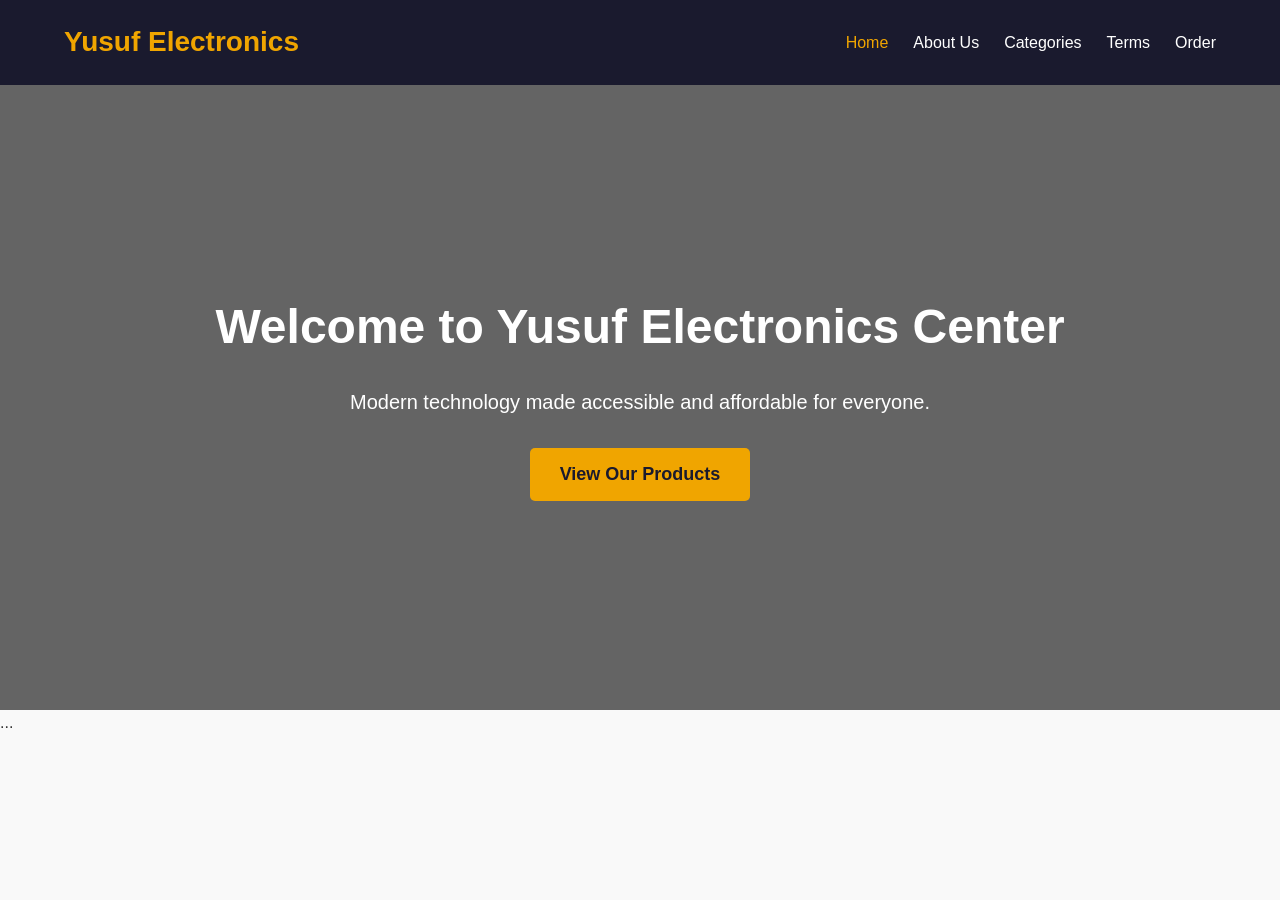
==== index.html @ 9f4fb4c1 "Add files via upload" ====
<!DOCTYPE html>
<html lang="en">
<head>
    <meta charset="UTF-8">
    <meta name="viewport" content="width=device-width, initial-scale=1.0">
    <title>Yusuf Electronics Center - Home</title>
    <link rel="stylesheet" href="style.css">
</head>
<body>
    <header>
        <div class="container">
            <div class="logo">Yusuf Electronics</div>
            <input type="checkbox" id="menu-toggle">
            <label for="menu-toggle" class="menu-icon">
                <span class="bar"></span>
                <span class="bar"></span>
                <span class="bar"></span>
            </label>
            <nav>
                <ul>
                    <li><a href="index.html" class="active">Home</a></li>
                    <li><a href="about.html">About Us</a></li>
                    <li><a href="categories.html">Categories</a></li>
                    <li><a href="terms.html">Terms</a></li>
                    <li><a href="order.html">Order</a></li>
                </ul>
            </nav>
        </div>
    </header>

    <!-- Hero Section (unchanged) -->
    <section class="hero">
        <div class="hero-content">
            <h1>Welcome to Yusuf Electronics Center</h1>
            <p>Modern technology made accessible and affordable for everyone.</p>
            <a href="categories.html" class="btn">View Our Products</a>
        </div>
    </section>

    <!-- rest of the page remains identical -->
    ...
---- style.css ----
/* General Reset & Base Styles */
* {
    margin: 0;
    padding: 0;
    box-sizing: border-box;
}

body {
    font-family: 'Segoe UI', Tahoma, Geneva, Verdana, sans-serif;
    line-height: 1.6;
    color: #333;
    background: #f9f9f9;
    padding-top: 80px;   /* offset for fixed header */
}

.container {
    width: 90%;
    max-width: 1200px;
    margin: auto;
    overflow: hidden;
}

a {
    text-decoration: none;
    color: #0066cc;
}

/* --------------------------------------------
   Fixed Header
--------------------------------------------- */
header {
    position: fixed;
    top: 0;
    left: 0;
    width: 100%;
    z-index: 1000;
    background: #1a1a2e;
    color: #fff;
    padding: 20px 0;
}

header .container {
    display: flex;
    justify-content: space-between;
    align-items: center;
    flex-wrap: wrap;
}

header .logo {
    font-size: 28px;
    font-weight: bold;
    color: #f0a500;
}

/* Hide hamburger checkbox on all screens */
#menu-toggle {
    display: none;
}

/* Hamburger label icon – only visible on mobile */
.menu-icon {
    display: none;
    flex-direction: column;
    cursor: pointer;
    gap: 5px;
}

.menu-icon .bar {
    width: 25px;
    height: 3px;
    background: #fff;
    transition: all 0.3s;
}

/* Desktop navigation */
nav ul {
    list-style: none;
    display: flex;
    flex-wrap: wrap;
}

nav ul li {
    margin-left: 25px;
}

nav ul li a {
    color: #fff;
    font-weight: 500;
    transition: color 0.3s;
}

nav ul li a:hover,
nav ul li a.active {
    color: #f0a500;
}

/* --------------------------------------------
   Mobile Styles (max-width: 768px)
--------------------------------------------- */
@media (max-width: 768px) {
    /* Show hamburger icon */
    .menu-icon {
        display: flex;
    }

    /* Hide regular menu; it will be controlled by checkbox */
    nav ul {
        display: none;
        width: 100%;
        flex-direction: column;
        background: #1a1a2e;
        margin-top: 10px;
    }

    /* When checkbox is checked, show the menu */
    #menu-toggle:checked ~ nav ul {
        display: flex;
    }

    nav ul li {
        margin: 0;
        padding: 10px 0;
        border-bottom: 1px solid #333;
        text-align: center;
    }

    /* Adjust hero text */
    .hero-content h1 {
        font-size: 32px;
    }

    .hero-content p {
        font-size: 16px;
    }

    .product-grid {
        grid-template-columns: 1fr;
    }
}

/* Hero Section */
.hero {
    background: linear-gradient(rgba(0,0,0,0.6), rgba(0,0,0,0.6)), url('../images/hero.jpg') center/cover no-repeat;
    height: 70vh;
    display: flex;
    align-items: center;
    justify-content: center;
    text-align: center;
    color: #fff;
}

.hero-content h1 {
    font-size: 48px;
    margin-bottom: 20px;
}

.hero-content p {
    font-size: 20px;
    margin-bottom: 30px;
}

.btn {
    display: inline-block;
    background: #f0a500;
    color: #1a1a2e;
    padding: 12px 30px;
    border: none;
    border-radius: 5px;
    font-size: 18px;
    font-weight: bold;
    cursor: pointer;
    transition: background 0.3s;
}

.btn:hover {
    background: #cf8b00;
    color: #fff;
}

/* Product Grid */
.products {
    padding: 60px 0;
}

.products h2 {
    text-align: center;
    margin-bottom: 40px;
    font-size: 32px;
    color: #1a1a2e;
}

.product-grid {
    display: grid;
    grid-template-columns: repeat(auto-fit, minmax(250px, 1fr));
    gap: 30px;
}

.product-card {
    background: #fff;
    border-radius: 10px;
    box-shadow: 0 4px 15px rgba(0,0,0,0.1);
    padding: 20px;
    text-align: center;
    transition: transform 0.3s;
}

.product-card:hover {
    transform: translateY(-5px);
}

.product-card img {
    width: 100%;
    height: 200px;
    object-fit: contain;
    margin-bottom: 15px;
}

.product-card h3 {
    margin-bottom: 10px;
    color: #1a1a2e;
}

.product-card .price {
    font-size: 24px;
    font-weight: bold;
    color: #f0a500;
    margin: 10px 0;
}

.product-card p {
    color: #666;
    margin-bottom: 15px;
}

/* About Page */
.about-section {
    padding: 60px 0;
    background: #fff;
}

.about-section h1 {
    text-align: center;
    margin-bottom: 30px;
    color: #1a1a2e;
}

.about-section p {
    font-size: 18px;
    max-width: 800px;
    margin: 0 auto 20px;
    text-align: center;
}

/* Terms Page */
.terms-section {
    padding: 60px 0;
    background: #fff;
}

.terms-section h1 {
    margin-bottom: 30px;
}

.terms-section p {
    margin-bottom: 15px;
}

/* Categories Page */
.categories {
    padding: 60px 0;
}

.categories h1 {
    text-align: center;
    margin-bottom: 40px;
    color: #1a1a2e;
}

.category-group {
    margin-bottom: 50px;
}

.category-group h2 {
    border-bottom: 2px solid #f0a500;
    padding-bottom: 10px;
    margin-bottom: 25px;
    color: #1a1a2e;
}

/* Order Form */
.order-form {
    padding: 60px 0;
    background: #fff;
}

.order-form h1 {
    text-align: center;
    margin-bottom: 40px;
    color: #1a1a2e;
}

.form-group {
    margin-bottom: 20px;
}

.form-group label {
    display: block;
    font-weight: bold;
    margin-bottom: 5px;
}

.form-group input,
.form-group select,
.form-group textarea {
    width: 100%;
    padding: 10px;
    border: 1px solid #ddd;
    border-radius: 5px;
    font-size: 16px;
}

.form-group textarea {
    height: 100px;
    resize: vertical;
}

button[type="submit"] {
    width: 100%;
    background: #f0a500;
    color: #1a1a2e;
    font-weight: bold;
}

button[type="submit"]:hover {
    background: #cf8b00;
    color: #fff;
}

/* Footer */
footer {
    background: #1a1a2e;
    color: #fff;
    padding: 30px 0;
    text-align: center;
}

footer .footer-info {
    display: flex;
    justify-content: center;
    flex-wrap: wrap;
    gap: 40px;
    margin-top: 20px;
}

footer .footer-info div {
    flex: 1;
    min-width: 200px;
}

footer h3 {
    color: #f0a500;
    margin-bottom: 10px;
}
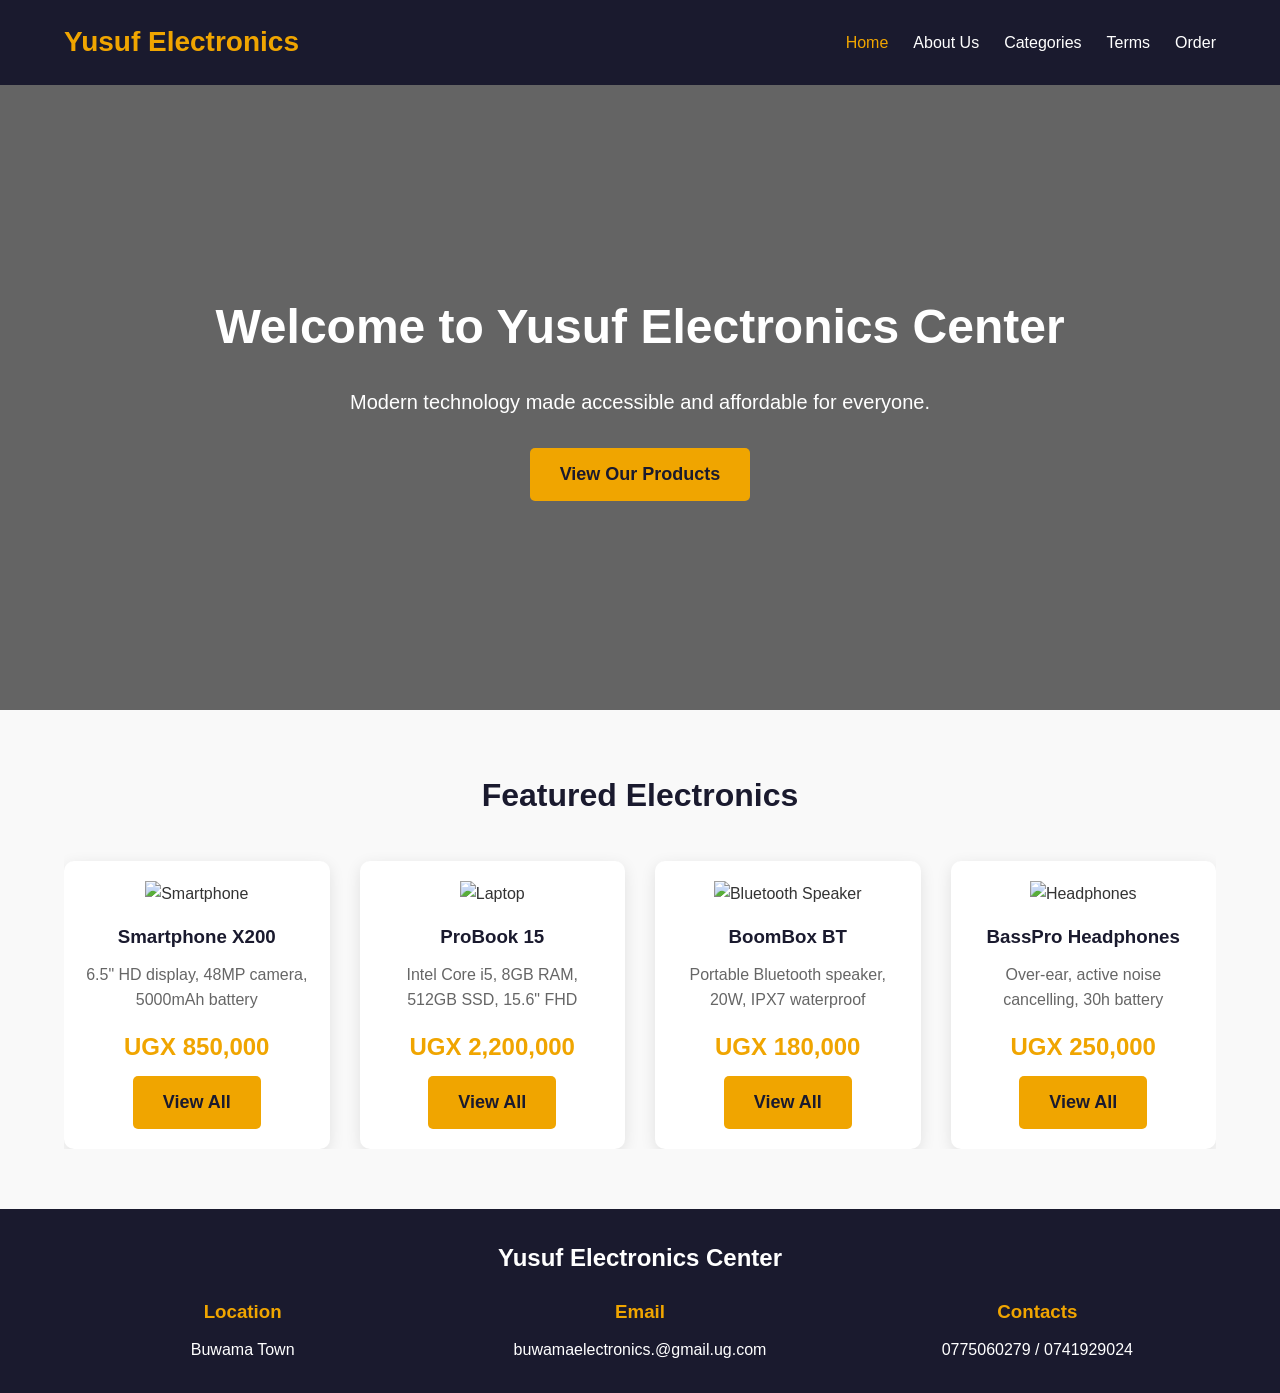
==== commit 2fef7829: "Add Featured Products section to index.html Added a Featured Products section with product listings." ====
--- a/index.html
+++ b/index.html
@@ -1,3 +1,4 @@
+
 <!DOCTYPE html>
 <html lang="en">
 <head>
@@ -28,7 +29,7 @@
         </div>
     </header>
 
-    <!-- Hero Section (unchanged) -->
+    <!-- Hero Section -->
     <section class="hero">
         <div class="hero-content">
             <h1>Welcome to Yusuf Electronics Center</h1>
@@ -37,5 +38,65 @@
         </div>
     </section>
 
-    <!-- rest of the page remains identical -->
-    ...+    <!-- Featured Products -->
+    <section class="products">
+        <div class="container">
+            <h2>Featured Electronics</h2>
+            <div class="product-grid">
+                <div class="product-card">
+                    <!-- Replace with your own image: images/smartphone.jpg -->
+                    <img src="images/smartphone.jpg" alt="Smartphone">
+                    <h3>Smartphone X200</h3>
+                    <p>6.5" HD display, 48MP camera, 5000mAh battery</p>
+                    <div class="price">UGX 850,000</div>
+                    <a href="categories.html" class="btn">View All</a>
+                </div>
+                <div class="product-card">
+                    <!-- Replace with your own image: images/laptop.jpg -->
+                    <img src="images/laptop.jpg" alt="Laptop">
+                    <h3>ProBook 15</h3>
+                    <p>Intel Core i5, 8GB RAM, 512GB SSD, 15.6" FHD</p>
+                    <div class="price">UGX 2,200,000</div>
+                    <a href="categories.html" class="btn">View All</a>
+                </div>
+                <div class="product-card">
+                    <!-- Replace with your own image: images/speaker.jpg -->
+                    <img src="images/speaker.jpg" alt="Bluetooth Speaker">
+                    <h3>BoomBox BT</h3>
+                    <p>Portable Bluetooth speaker, 20W, IPX7 waterproof</p>
+                    <div class="price">UGX 180,000</div>
+                    <a href="categories.html" class="btn">View All</a>
+                </div>
+                <div class="product-card">
+                    <!-- Replace with your own image: images/headphones.jpg -->
+                    <img src="images/headphones.jpg" alt="Headphones">
+                    <h3>BassPro Headphones</h3>
+                    <p>Over-ear, active noise cancelling, 30h battery</p>
+                    <div class="price">UGX 250,000</div>
+                    <a href="categories.html" class="btn">View All</a>
+                </div>
+            </div>
+        </div>
+    </section>
+
+    <footer>
+        <div class="container">
+            <h2>Yusuf Electronics Center</h2>
+            <div class="footer-info">
+                <div>
+                    <h3>Location</h3>
+                    <p>Buwama Town</p>
+                </div>
+                <div>
+                    <h3>Email</h3>
+                    <p>buwamaelectronics.@gmail.ug.com</p>
+                </div>
+                <div>
+                    <h3>Contacts</h3>
+                    <p>0775060279 / 0741929024</p>
+                </div>
+            </div>
+        </div>
+    </footer>
+</body>
+</html>
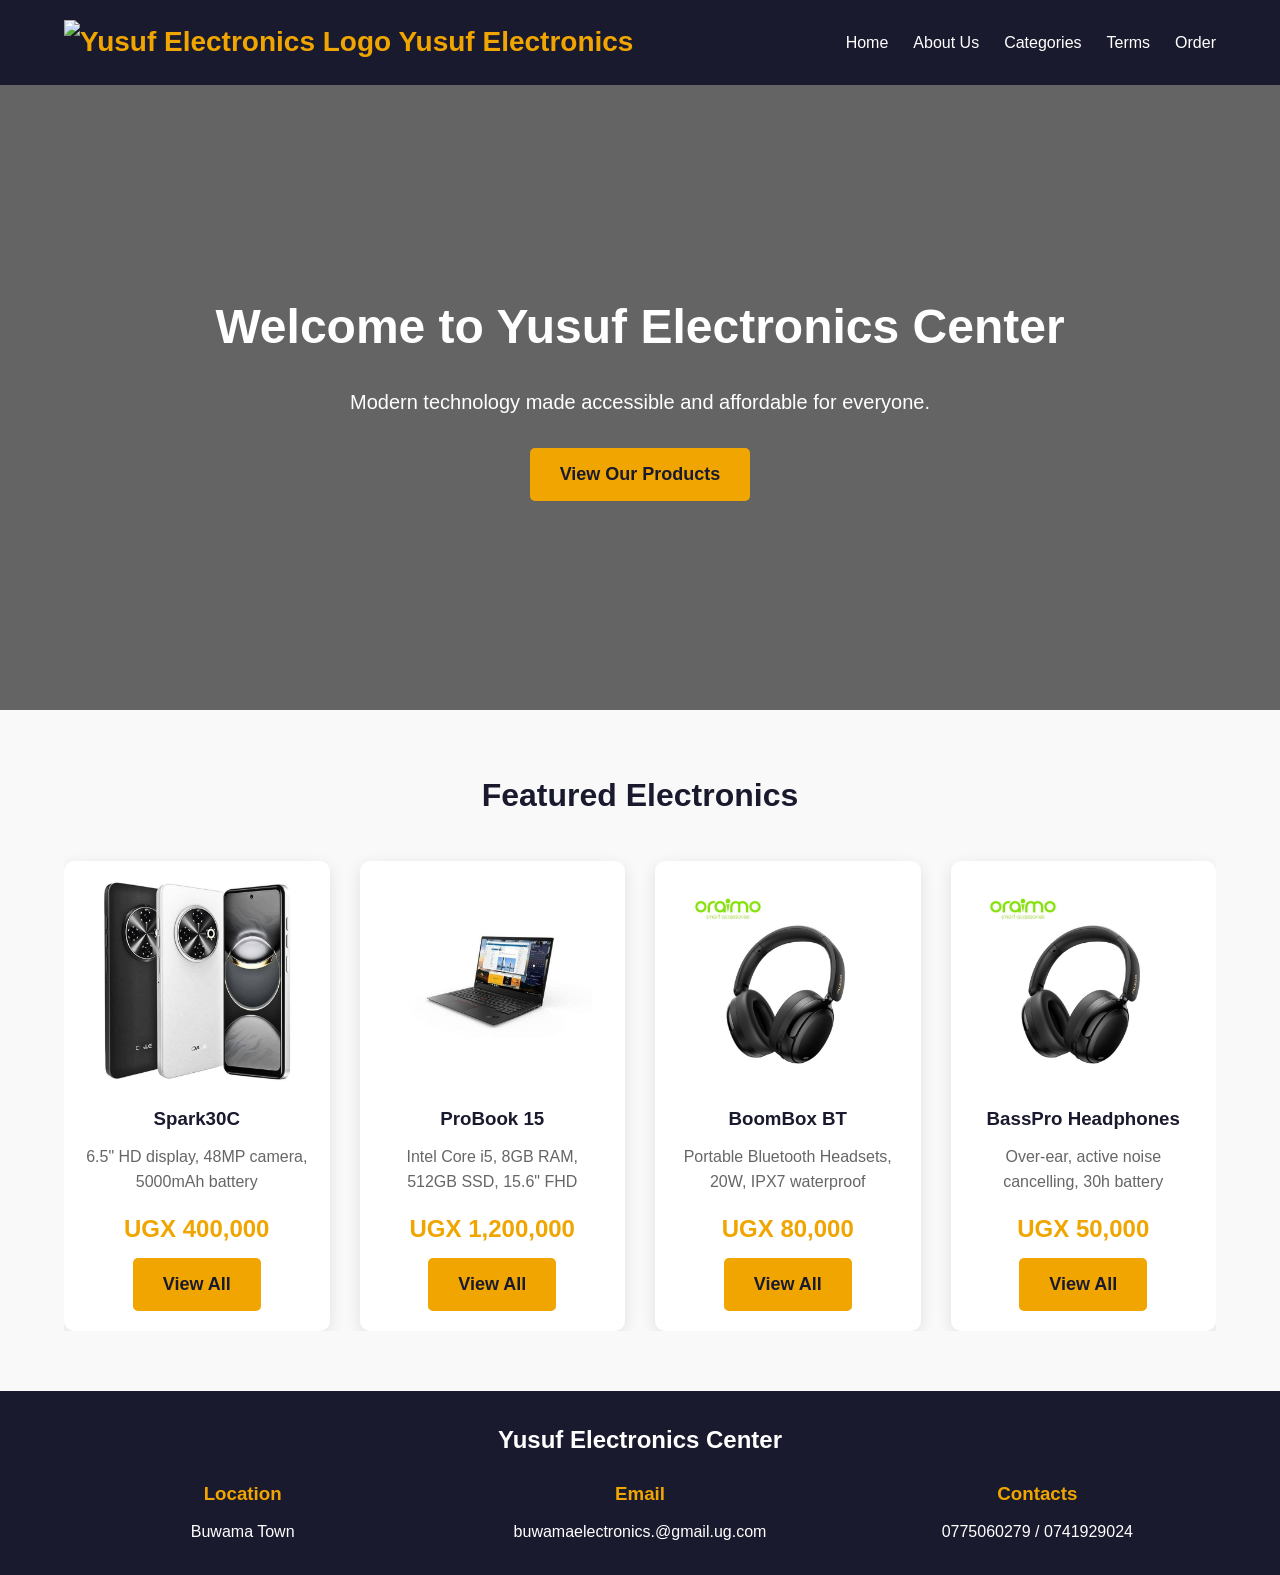
==== commit 2678c8c7: "Update index.html" ====
--- a/index.html
+++ b/index.html
@@ -1,4 +1,3 @@
-
 <!DOCTYPE html>
 <html lang="en">
 <head>
@@ -9,25 +8,29 @@
 </head>
 <body>
     <header>
-        <div class="container">
-            <div class="logo">Yusuf Electronics</div>
-            <input type="checkbox" id="menu-toggle">
-            <label for="menu-toggle" class="menu-icon">
-                <span class="bar"></span>
-                <span class="bar"></span>
-                <span class="bar"></span>
-            </label>
-            <nav>
-                <ul>
-                    <li><a href="index.html" class="active">Home</a></li>
-                    <li><a href="about.html">About Us</a></li>
-                    <li><a href="categories.html">Categories</a></li>
-                    <li><a href="terms.html">Terms</a></li>
-                    <li><a href="order.html">Order</a></li>
-                </ul>
-            </nav>
+    <div class="container">
+        <div class="logo">
+            
+            <img src="LOGO.png" alt="Yusuf Electronics Logo" class="logo-img">
+            <span class="logo-text">Yusuf Electronics</span>
         </div>
-    </header>
+        <input type="checkbox" id="menu-toggle">
+        <label for="menu-toggle" class="menu-icon">
+            <span class="bar"></span>
+            <span class="bar"></span>
+            <span class="bar"></span>
+        </label>
+        <nav>
+            <ul>
+                <li><a href="index.html">Home</a></li>
+                <li><a href="about.html">About Us</a></li>
+                <li><a href="categories.html">Categories</a></li>
+                <li><a href="terms.html">Terms</a></li>
+                <li><a href="order.html">Order</a></li>
+            </ul>
+        </nav>
+    </div>
+</header>
 
     <!-- Hero Section -->
     <section class="hero">
@@ -38,41 +41,41 @@
         </div>
     </section>
 
-    <!-- Featured Products -->
+    <!-- Sample Products -->
     <section class="products">
         <div class="container">
             <h2>Featured Electronics</h2>
             <div class="product-grid">
                 <div class="product-card">
-                    <!-- Replace with your own image: images/smartphone.jpg -->
-                    <img src="images/smartphone.jpg" alt="Smartphone">
-                    <h3>Smartphone X200</h3>
+                
+                    <img src="spark 30c.jpg" alt="Smartphone">
+                    <h3>Spark30C</h3>
                     <p>6.5" HD display, 48MP camera, 5000mAh battery</p>
-                    <div class="price">UGX 850,000</div>
+                    <div class="price">UGX 400,000</div>
                     <a href="categories.html" class="btn">View All</a>
                 </div>
                 <div class="product-card">
-                    <!-- Replace with your own image: images/laptop.jpg -->
-                    <img src="images/laptop.jpg" alt="Laptop">
+                    
+                    <img src="laptop1.jpg" alt="Laptop">
                     <h3>ProBook 15</h3>
                     <p>Intel Core i5, 8GB RAM, 512GB SSD, 15.6" FHD</p>
-                    <div class="price">UGX 2,200,000</div>
+                    <div class="price">UGX 1,200,000</div>
                     <a href="categories.html" class="btn">View All</a>
                 </div>
                 <div class="product-card">
-                    <!-- Replace with your own image: images/speaker.jpg -->
-                    <img src="images/speaker.jpg" alt="Bluetooth Speaker">
+                    
+                    <img src="headsets.jpg" alt="Bluetooth Speaker">
                     <h3>BoomBox BT</h3>
-                    <p>Portable Bluetooth speaker, 20W, IPX7 waterproof</p>
-                    <div class="price">UGX 180,000</div>
+                    <p>Portable Bluetooth Headsets, 20W, IPX7 waterproof</p>
+                    <div class="price">UGX 80,000</div>
                     <a href="categories.html" class="btn">View All</a>
                 </div>
                 <div class="product-card">
-                    <!-- Replace with your own image: images/headphones.jpg -->
-                    <img src="images/headphones.jpg" alt="Headphones">
+                    
+                    <img src="headsets.jpg" alt="Headphones">
                     <h3>BassPro Headphones</h3>
                     <p>Over-ear, active noise cancelling, 30h battery</p>
-                    <div class="price">UGX 250,000</div>
+                    <div class="price">UGX 50,000</div>
                     <a href="categories.html" class="btn">View All</a>
                 </div>
             </div>
